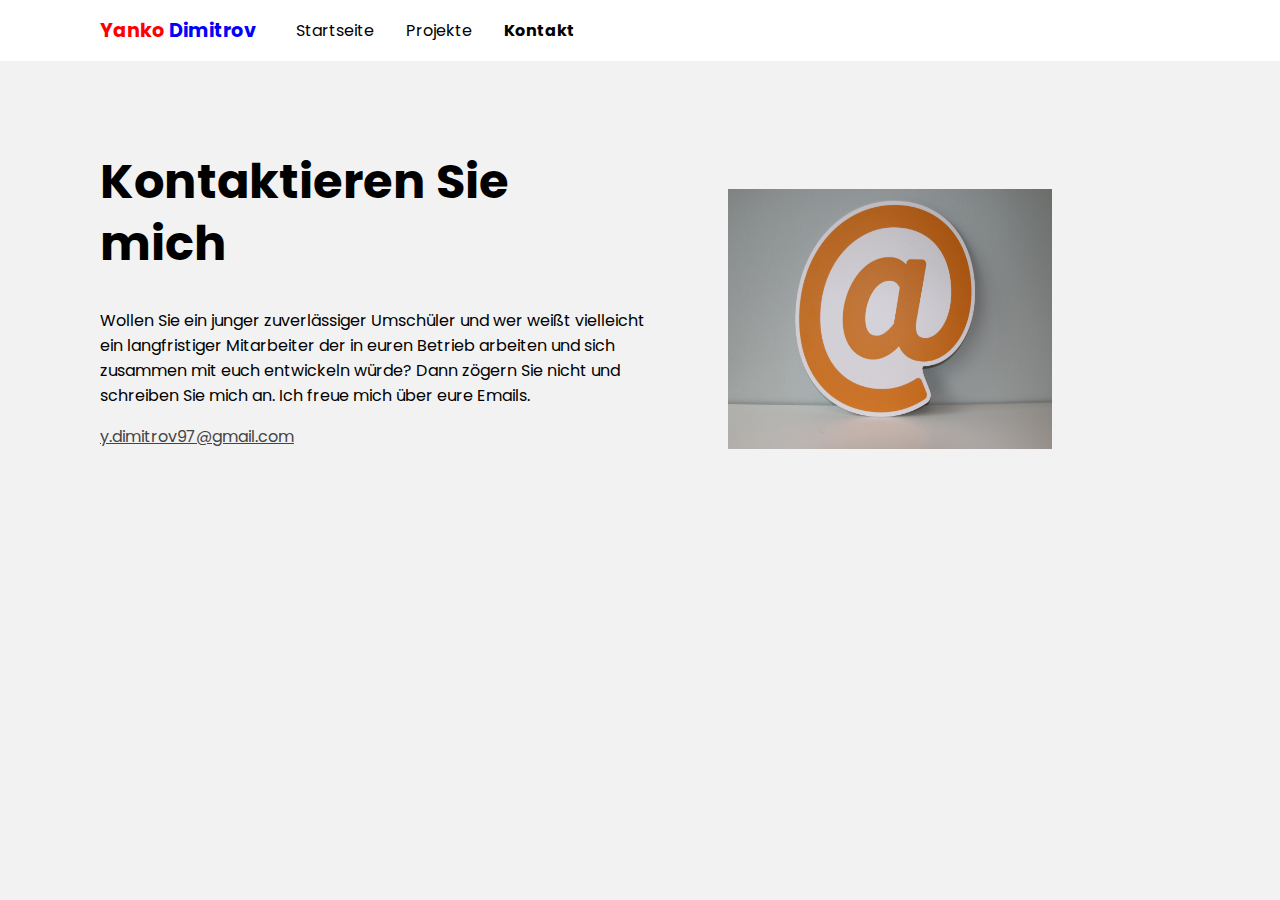
==== Kontakt.html @ 05c5f1c8 "initial" ====
<!DOCTYPE html>
    <html lang="en">
    <head>
        <meta charset="UTF-8">
        <meta http-equiv="X-UA-Compatible" content="IE=edge">
        <meta name="viewport" content="width=device-width, initial-scale=1.0">
        <title>Yanko Dimitrov</title>
        <link rel="stylesheet" href="css/main.css">
    </head>
    <body>
        <div class = "navbar">
            <div class="container">
                <a class="logo" href="index.html">Yanko <span>Dimitrov</span></a>

                <img id="mobile-cta" class="mobile-menu" src="Bilder/menu.svg" alt="Navigation öffnen">

                <nav>
                    <img id="mobile-exit" class="mobile-menu-exit" src="Bilder/exit.svg" alt="Navigation schliessen">
                    
                    <ul class="primary-nav">
                        <li><a href="index.html">Startseite</a></li>
                        <li><a href="Projekte.html">Projekte</a></li>
                        <li class="current"><a href="Kontakt.html">Kontakt</a></li>
                    </ul>
                </nav>
            </div>
        </div>

        <section class="hero">
            <div class="container">
                <div class="left-col">
                    <h1>Kontaktieren Sie mich</h1>
                    <p class="unterTitel">Wollen Sie ein junger zuverlässiger Umschüler und wer weißt vielleicht ein langfristiger 
                        Mitarbeiter der in euren Betrieb arbeiten und sich zusammen mit euch entwickeln würde? 
                        Dann zögern Sie nicht und schreiben Sie mich an. Ich freue mich über eure Emails.</p>
                        <a class="gmailLink" href="https://mail.google.com">y.dimitrov97@gmail.com</a>
                </div>

                    <img src="Bilder/emailMe.jpg" class="hero-img" alt="Kontaktieren Sie mich">

            </div>
        </section>

        <script>
            const mobileBtn = document.getElementById('mobile-cta')
                nav = document.querySelector('nav')
                mobileBtnExit = document.getElementById('mobile-exit');

            mobileBtn.addEventListener('click', () => {
                nav.classList.add('menu-btn');
            })

            mobileBtnExit.addEventListener('click', () => {
                nav.classList.remove('menu-btn');
            })

        </script>

    </body>
</html>
---- css/main.css ----
@import url("https://fonts.googleapis.com/css2?family=Noto+Serif:wght@400;700&family=Poppins:wght@100;200;300;400;600;700&display=swap");
:root {
  --primary-color: #007AF3;
}

body {
  background: #f2f2f2;
  margin: 0;
  font-family: 'Poppins';
}

.navbar {
  background: white;
  padding: 1em;
}

.navbar .logo {
  text-decoration: none;
  font-weight: bold;
  color: red;
  font-size: 1.2em;
}

.navbar .logo span {
  color: blue;
}

.navbar nav {
  display: none;
}

.navbar .container {
  display: -webkit-box;
  display: -ms-flexbox;
  display: flex;
  place-content: space-between;
}

.navbar .mobile-menu {
  cursor: pointer;
}

a {
  color: #444444;
}

ul {
  list-style: none;
  margin: 0;
  padding: 0;
}

section {
  padding: 5em 2em;
}

.hero {
  text-align: center;
}

.left-col .subhead {
  text-transform: uppercase;
  font-weight: bold;
  color: gray;
  letter-spacing: .3em;
}

.left-col h1 {
  font-size: 2.5em;
  line-height: 1.3em;
  margin-top: .2em;
}

.left-col .primary-cta {
  background-color: var(--primary-color);
  color: white;
  text-decoration: none;
  padding: .6em 1.3em;
  font-size: 1.4em;
  border-radius: 5em;
  font-weight: bold;
  display: inline-block;
}

.hero-img {
  width: 70%;
  margin-top: 3em;
  margin-left: 5em;
}

.Motivation-section {
  background: var(--primary-color);
  color: white;
}

.Motivation-section li {
  background: #006BD6;
  text-align: center;
  padding: 2em 1em;
  width: 80%;
  margin: 0 auto 5em auto;
  border-radius: 1em;
}

nav.menu-btn {
  display: block;
}

nav {
  position: fixed;
  z-index: 999;
  width: 66%;
  right: 0;
  top: 0;
  background: black;
  height: 100vh;
  padding: 1em;
}

nav ul.primary-nav {
  margin-top: 5em;
}

nav li a {
  color: #f2f2f2;
  text-decoration: none;
  display: block;
  padding: .5em;
  font-size: 1.3em;
  text-align: right;
}

nav li a:hover {
  font-weight: bold;
}

.mobile-menu-exit {
  float: right;
  margin: .5em;
  cursor: pointer;
}

@media only screen and (min-width: 770px) {
  .mobile-menu, .mobile-menu-exit {
    display: none;
  }
  .navbar .container {
    display: -ms-grid;
    display: grid;
    -ms-grid-columns: 180px auto;
        grid-template-columns: 180px auto;
    -webkit-box-pack: unset;
        -ms-flex-pack: unset;
            justify-content: unset;
  }
  .navbar nav {
    display: -webkit-box;
    display: -ms-flexbox;
    display: flex;
    -webkit-box-pack: justify;
        -ms-flex-pack: justify;
            justify-content: space-between;
    background: none;
    position: unset;
    height: auto;
    width: 100%;
    padding: 0;
  }
  .navbar nav ul {
    display: -webkit-box;
    display: -ms-flexbox;
    display: flex;
  }
  .navbar nav a {
    color: black;
    font-size: 1em;
    padding: .1em 1em;
  }
  .navbar nav ul.primary-nav {
    margin: 0;
  }
  .navbar nav li.current a {
    font-weight: bold;
  }
}

@media only screen and (min-width: 770px) {
  .container {
    width: 1080px;
    margin: 0 auto;
  }
  section {
    width: 10em 4em;
  }
  .hero .container {
    display: -webkit-box;
    display: -ms-flexbox;
    display: flex;
    -webkit-box-pack: justify;
        -ms-flex-pack: justify;
            justify-content: space-between;
    text-align: left;
  }
  .hero .container .left-col {
    margin: 3em 3em 0 5 em;
  }
  .hero .container .left-col h1 {
    font-size: 3em;
    width: 90%;
  }
  .hero-img {
    width: 30%;
    margin-right: 8em;
  }
  .Motivation-section ul {
    display: -webkit-box;
    display: -ms-flexbox;
    display: flex;
  }
  .Motivation-section ul li {
    margin: 0 1em;
  }
}
/*# sourceMappingURL=main.css.map */
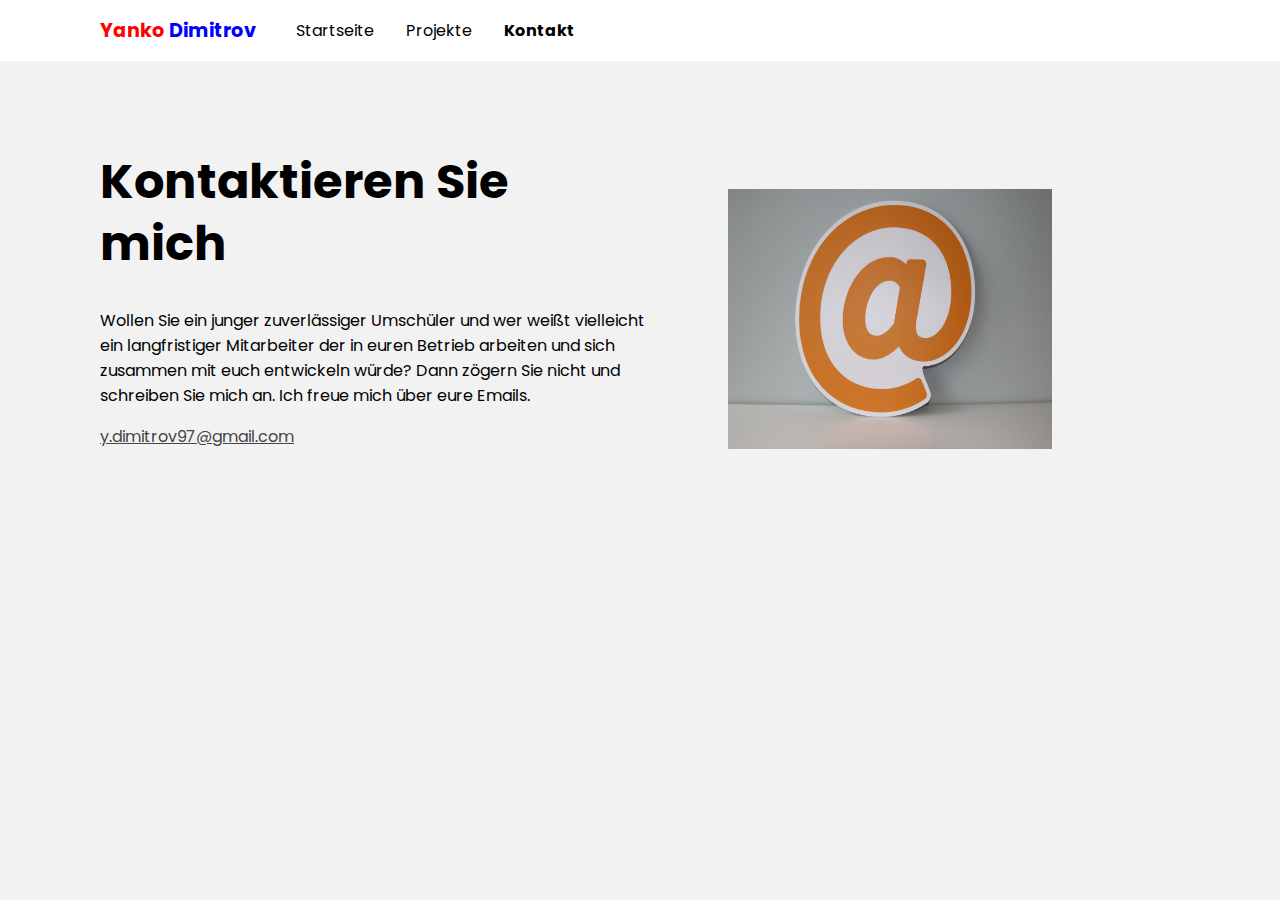
==== commit b57d16c7: "fixes" ====
--- a/Kontakt.html
+++ b/Kontakt.html
@@ -5,6 +5,7 @@
         <meta http-equiv="X-UA-Compatible" content="IE=edge">
         <meta name="viewport" content="width=device-width, initial-scale=1.0">
         <title>Yanko Dimitrov</title>
+        <link rel="icon" href="Bilder/programmer.ico">
         <link rel="stylesheet" href="css/main.css">
     </head>
     <body>
